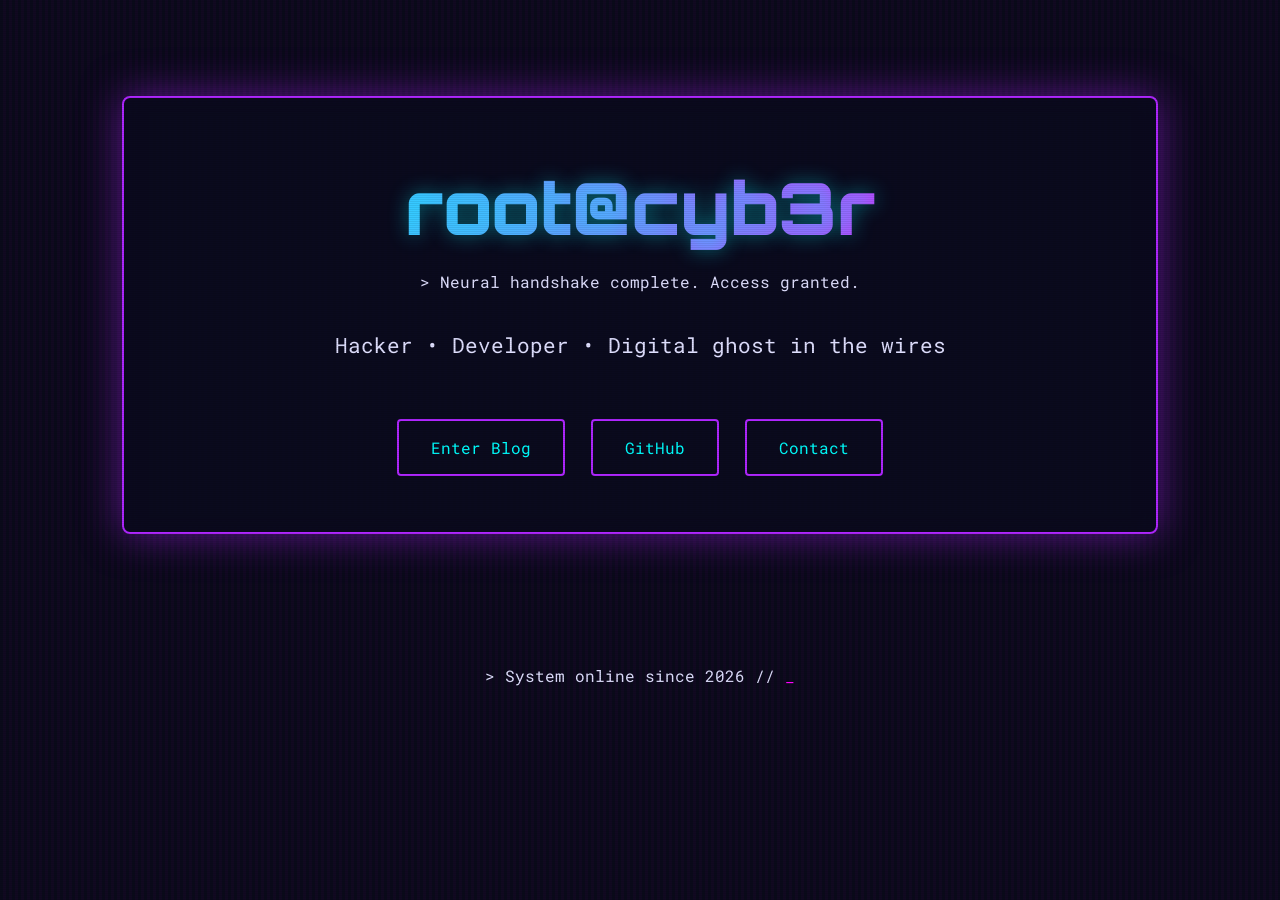
==== index.html @ 3de17099 "added content" ====
<!DOCTYPE html>
<html lang="en">
<head>
  <meta charset="UTF-8" />
  <meta name="viewport" content="width=device-width, initial-scale=1.0"/>
  <title>root@cyb3r</title>
  <link rel="stylesheet" href="assets/css/style.css" />
</head>
<body>
  <div class="glitch-bg"></div>

  <div class="container">
    <header>
      <div class="terminal-box">
        <h1 class="glitch" data-text="root@cyb3r">root@cyb3r</h1>
        <p>> Neural handshake complete. Access granted.</p>
        <p style="margin: 2rem 0; font-size: 1.3rem;">
          Hacker • Developer • Digital ghost in the wires
        </p>
        <div style="margin-top: 3rem;">
          <a href="blog/" class="btn">Enter Blog</a>
          <a href="https://github.com/YOUR_USERNAME" class="btn" target="_blank">GitHub</a>
          <a href="mailto:you@example.com" class="btn">Contact</a>
        </div>
      </div>
    </header>

    <footer>
      <p>> System online since <span id="year">2025</span> // <span style="color:var(--neon-pink)">_</span></p>
    </footer>
  </div>

  <script src="assets/js/main.js"></script>
</body>
</html>
---- assets/css/style.css ----
@import url('https://fonts.googleapis.com/css2?family=Orbitron:wght@400;700;900&family=Roboto+Mono:wght@300;400;700&display=swap');

:root {
  --neon-pink: #ff00ff;
  --neon-cyan: #00ffff;
  --neon-purple: #b026ff;
  --bg-dark: #0a0a1a;
  --darker: #050514;
  --text: #e0e0ff;
}

* { margin: 0; padding: 0; box-sizing: border-box; }

body {
  background: var(--bg-dark);
  color: var(--text);
  font-family: 'Roboto Mono', monospace;
  line-height: 1.7;
  overflow-x: hidden;
  position: relative;
}

/* Scanlines + Glitch BG */
body::before {
  content: '';
  position: fixed;
  inset: 0;
  background: repeating-linear-gradient(0deg, rgba(0,0,0,0.15), transparent 1px, transparent 2px);
  pointer-events: none;
  animation: scan 12s linear infinite;
  z-index: 10;
}
@keyframes scan { 0% { transform: translateY(0); } 100% { transform: translateY(4px); } }

.glitch-bg {
  position: fixed;
  inset: 0;
  background: linear-gradient(90deg, transparent 50%, rgba(255,0,255,0.03) 50%);
  background-size: 6px;
  animation: glitch 15s steps(60) infinite;
  pointer-events: none;
  z-index: 1;
}
@keyframes glitch { 0%,100% { transform: translateX(0); } 10% { transform: translateX(-3px); } 20% { transform: translateX(3px); } }

/* Layout */
.container {
  max-width: 1100px;
  margin: 0 auto;
  padding: 2rem;
  position: relative;
  z-index: 2;
}

header, footer {
  text-align: center;
  padding: 4rem 0;
}

h1, h2, h3 {
  font-family: 'Orbitron', sans-serif;
  background: linear-gradient(90deg, var(--neon-cyan), var(--neon-pink));
  -webkit-background-clip: text;
  -webkit-text-fill-color: transparent;
  text-shadow: 0 0 20px rgba(0,255,255,0.4);
}

h1 { font-size: 4.5rem; font-weight: 900; }
h2 { font-size: 2.5rem; margin: 2rem 0 1rem; }

.terminal-box {
  background: rgba(10,10,30,0.9);
  border: 2px solid var(--neon-purple);
  border-radius: 8px;
  padding: 3rem;
  box-shadow: 0 0 40px rgba(176,38,255,0.5);
  backdrop-filter: blur(10px);
}

a {
  color: var(--neon-cyan);
  text-decoration: none;
  transition: all 0.3s;
}
a:hover { color: var(--neon-pink); text-shadow: 0 0 10px var(--neon-pink); }

.btn {
  display: inline-block;
  padding: 0.8rem 2rem;
  border: 2px solid var(--neon-purple);
  border-radius: 4px;
  margin: 0.5rem;
  transition: all 0.4s;
}
.btn:hover {
  background: rgba(176,38,255,0.2);
  box-shadow: 0 0 20px var(--neon-purple);
  transform: translateY(-3px);
}

/* Blog styles */
.post-list { margin: 3rem 0; }
.post-card {
  background: rgba(20,20,40,0.6);
  border-left: 4px solid var(--neon-cyan);
  padding: 1.5rem;
  margin: 1.5rem 0;
  border-radius: 0 8px 8px 0;
  transition: all 0.3s;
}
.post-card:hover {
  border-left-color: var(--neon-pink);
  transform: translateX(10px);
  box-shadow: 0 0 20px rgba(255,0,255,0.2);
}
.post-meta {
  font-size: 0.9rem;
  opacity: 0.7;
  margin-bottom: 0.5rem;
}

/* Responsive */
@media (max-width: 768px) {
  h1 { font-size: 3rem; }
  .terminal-box { padding: 2rem; }
}
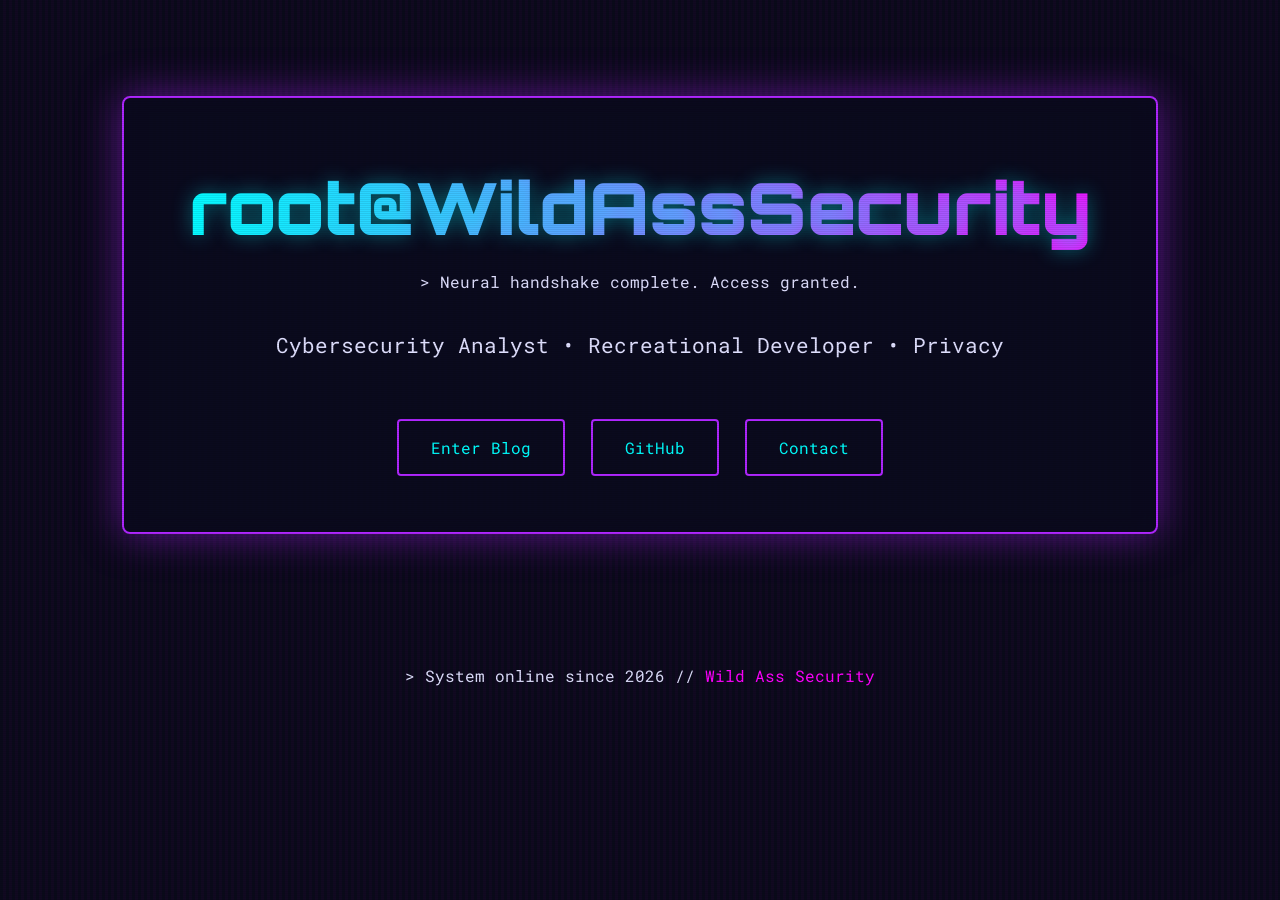
==== commit 5a0b14d4: "Added some small changes to the names and such" ====
--- a/index.html
+++ b/index.html
@@ -3,7 +3,7 @@
 <head>
   <meta charset="UTF-8" />
   <meta name="viewport" content="width=device-width, initial-scale=1.0"/>
-  <title>root@cyb3r</title>
+  <title>root@WildAssSecurity</title>
   <link rel="stylesheet" href="assets/css/style.css" />
 </head>
 <body>
@@ -12,21 +12,21 @@
   <div class="container">
     <header>
       <div class="terminal-box">
-        <h1 class="glitch" data-text="root@cyb3r">root@cyb3r</h1>
+        <h1 class="glitch" data-text="root@cyb3r">root@WildAssSecurity</h1>
         <p>> Neural handshake complete. Access granted.</p>
         <p style="margin: 2rem 0; font-size: 1.3rem;">
-          Hacker • Developer • Digital ghost in the wires
+          Cybersecurity Analyst • Recreational Developer • Privacy
         </p>
         <div style="margin-top: 3rem;">
           <a href="blog/" class="btn">Enter Blog</a>
-          <a href="https://github.com/YOUR_USERNAME" class="btn" target="_blank">GitHub</a>
-          <a href="mailto:you@example.com" class="btn">Contact</a>
+          <a href="https://github.com/Justin-Blacksher" class="btn" target="_blank">GitHub</a>
+          <a href="mailto:j.redwatersec@protonmail.ch" class="btn">Contact</a>
         </div>
       </div>
     </header>
 
     <footer>
-      <p>> System online since <span id="year">2025</span> // <span style="color:var(--neon-pink)">_</span></p>
+      <p>> System online since <span id="year">2025</span> // <span style="color:var(--neon-pink)"> Wild Ass Security</span></p>
     </footer>
   </div>
 
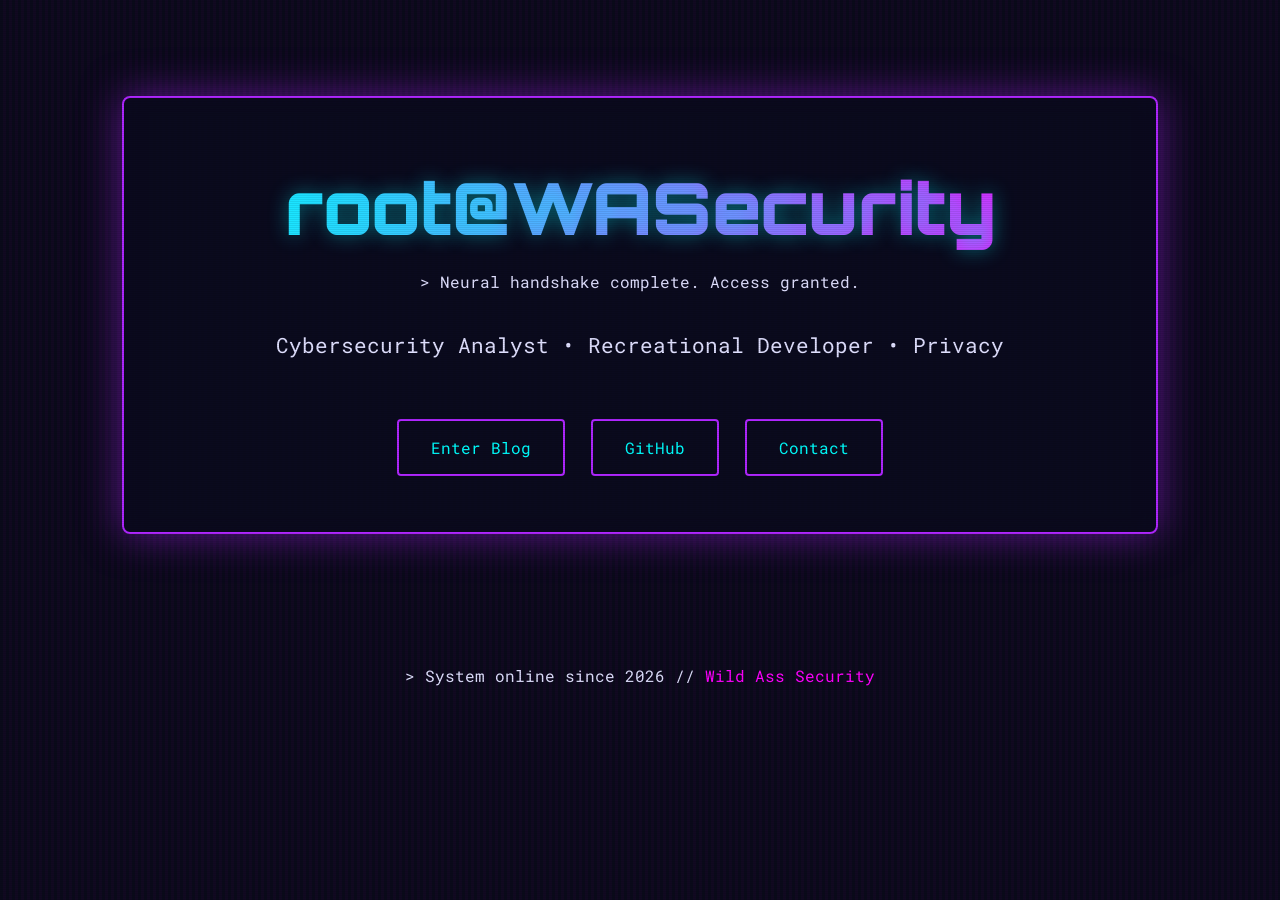
==== commit cb69393d: "More stupid corrections" ====
--- a/index.html
+++ b/index.html
@@ -3,7 +3,7 @@
 <head>
   <meta charset="UTF-8" />
   <meta name="viewport" content="width=device-width, initial-scale=1.0"/>
-  <title>root@WildAssSecurity</title>
+  <title>root@WASecurity</title>
   <link rel="stylesheet" href="assets/css/style.css" />
 </head>
 <body>
@@ -12,7 +12,7 @@
   <div class="container">
     <header>
       <div class="terminal-box">
-        <h1 class="glitch" data-text="root@cyb3r">root@WildAssSecurity</h1>
+        <h1 class="glitch" data-text="root@cyb3r">root@WASecurity</h1>
         <p>> Neural handshake complete. Access granted.</p>
         <p style="margin: 2rem 0; font-size: 1.3rem;">
           Cybersecurity Analyst • Recreational Developer • Privacy
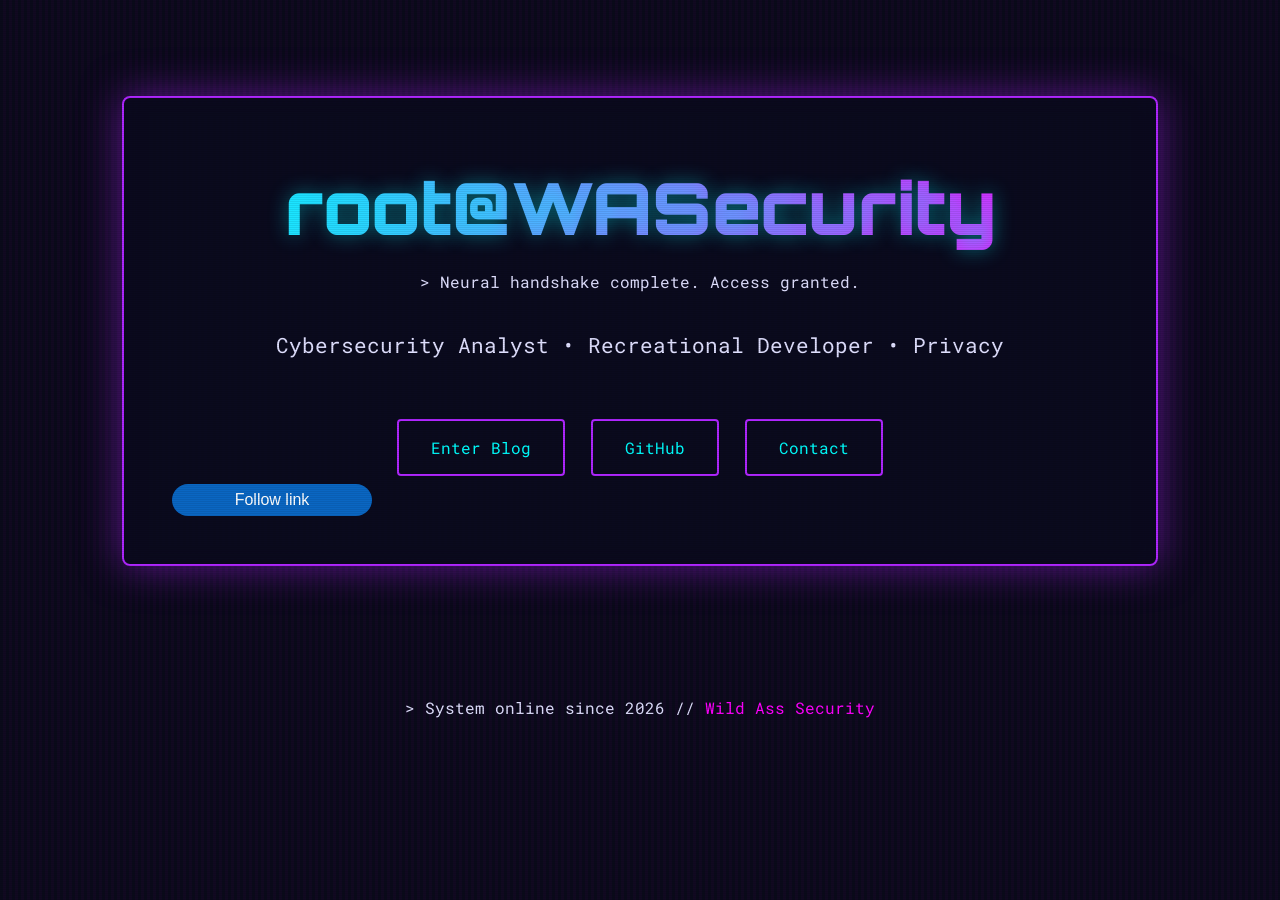
==== commit 49719c6a: "Add LinkedIn button and style to index.html" ====
--- a/index.html
+++ b/index.html
@@ -21,6 +21,8 @@
           <a href="blog/" class="btn">Enter Blog</a>
           <a href="https://github.com/Justin-Blacksher" class="btn" target="_blank">GitHub</a>
           <a href="mailto:j.redwatersec@protonmail.ch" class="btn">Contact</a>
+          <style>.libutton { display: flex; flex-direction: column; justify-content: center; padding: 7px; text-align: center; outline: none; text-decoration: none !important; color: #ffffff !important; width: 200px; height: 32px; border-radius: 16px; background-color: #0A66C2; font-family: "SF Pro Text", Helvetica, sans-serif; } </style>
+<a class="libutton" href="http://www.linkedin.com/comm/mynetwork/discovery-see-all?usecase=PEOPLE_FOLLOWS&followMember=justin-blacksher-1b1726176" target="_black">Follow link</a>
         </div>
       </div>
     </header>
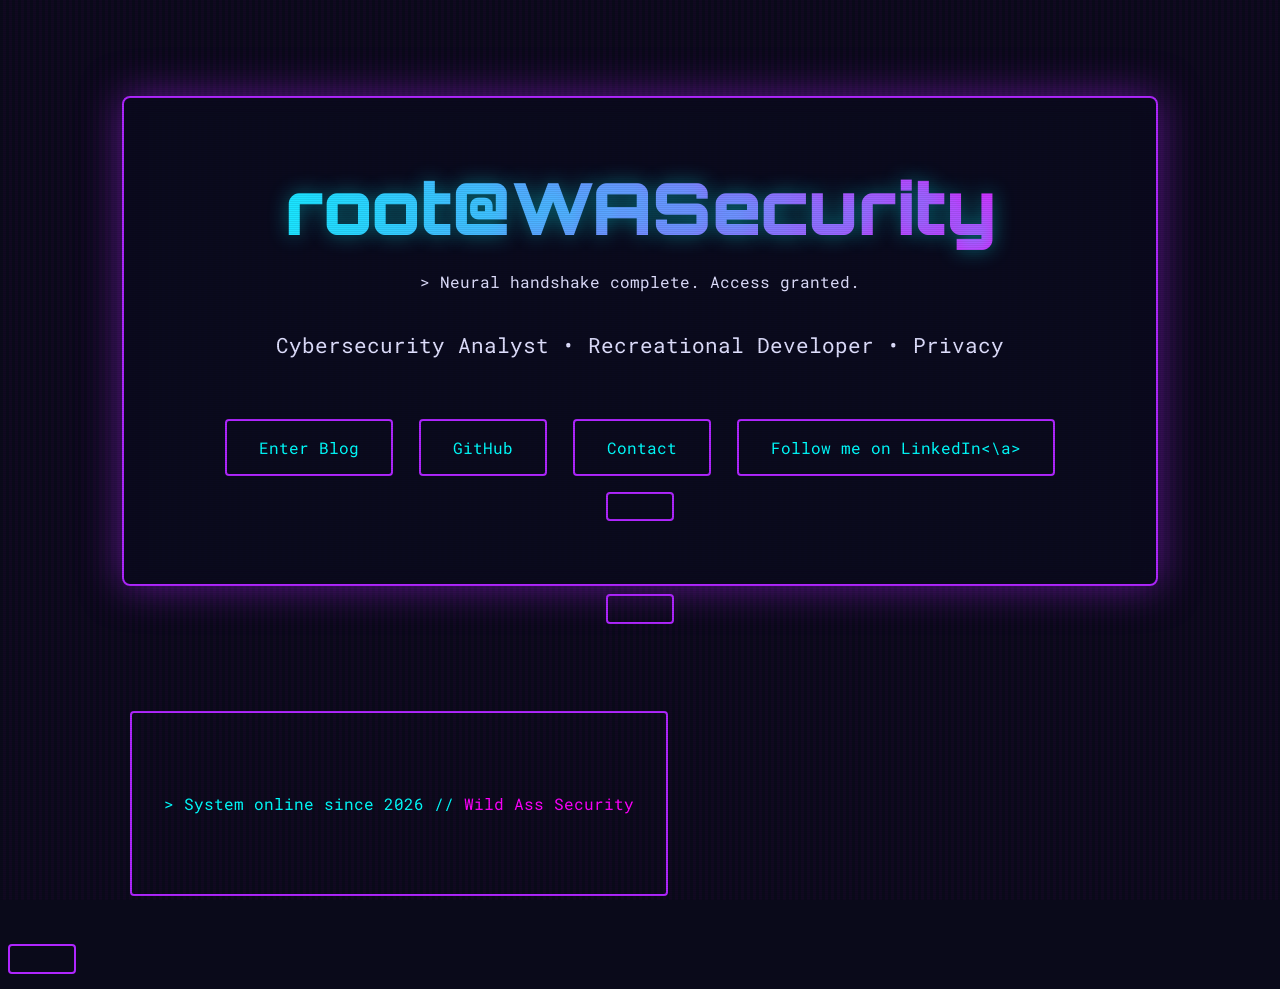
==== commit 3975803b: "Update LinkedIn link and button style" ====
--- a/index.html
+++ b/index.html
@@ -21,8 +21,7 @@
           <a href="blog/" class="btn">Enter Blog</a>
           <a href="https://github.com/Justin-Blacksher" class="btn" target="_blank">GitHub</a>
           <a href="mailto:j.redwatersec@protonmail.ch" class="btn">Contact</a>
-          <style>.libutton { display: flex; flex-direction: column; justify-content: center; padding: 7px; text-align: center; outline: none; text-decoration: none !important; color: #ffffff !important; width: 200px; height: 32px; border-radius: 16px; background-color: #0A66C2; font-family: "SF Pro Text", Helvetica, sans-serif; } </style>
-<a class="libutton" href="http://www.linkedin.com/comm/mynetwork/discovery-see-all?usecase=PEOPLE_FOLLOWS&followMember=justin-blacksher-1b1726176" target="_black">Follow link</a>
+          <a href="www.linkedin.com/comm/mynetwork/discovery-see-all?usecase=PEOPLE_FOLLOWS&followMember=justin-blacksher-1b1726176" class="btn">Follow me on LinkedIn<\a>
         </div>
       </div>
     </header>
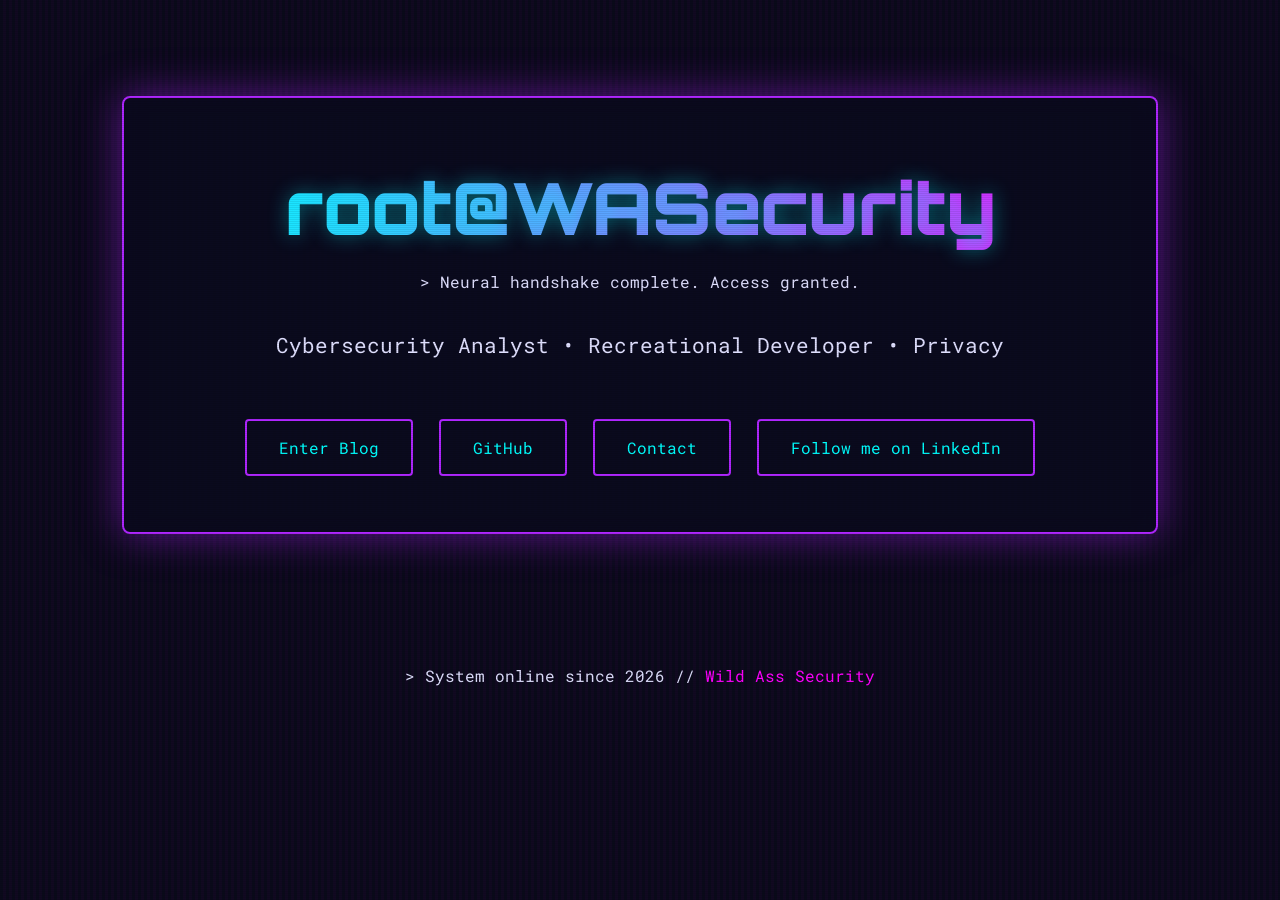
==== commit 1434be99: "Fix closing tag for LinkedIn link in index.html" ====
--- a/index.html
+++ b/index.html
@@ -21,7 +21,7 @@
           <a href="blog/" class="btn">Enter Blog</a>
           <a href="https://github.com/Justin-Blacksher" class="btn" target="_blank">GitHub</a>
           <a href="mailto:j.redwatersec@protonmail.ch" class="btn">Contact</a>
-          <a href="www.linkedin.com/comm/mynetwork/discovery-see-all?usecase=PEOPLE_FOLLOWS&followMember=justin-blacksher-1b1726176" class="btn">Follow me on LinkedIn<\a>
+          <a href="www.linkedin.com/comm/mynetwork/discovery-see-all?usecase=PEOPLE_FOLLOWS&followMember=justin-blacksher-1b1726176" class="btn">Follow me on LinkedIn</a>
         </div>
       </div>
     </header>
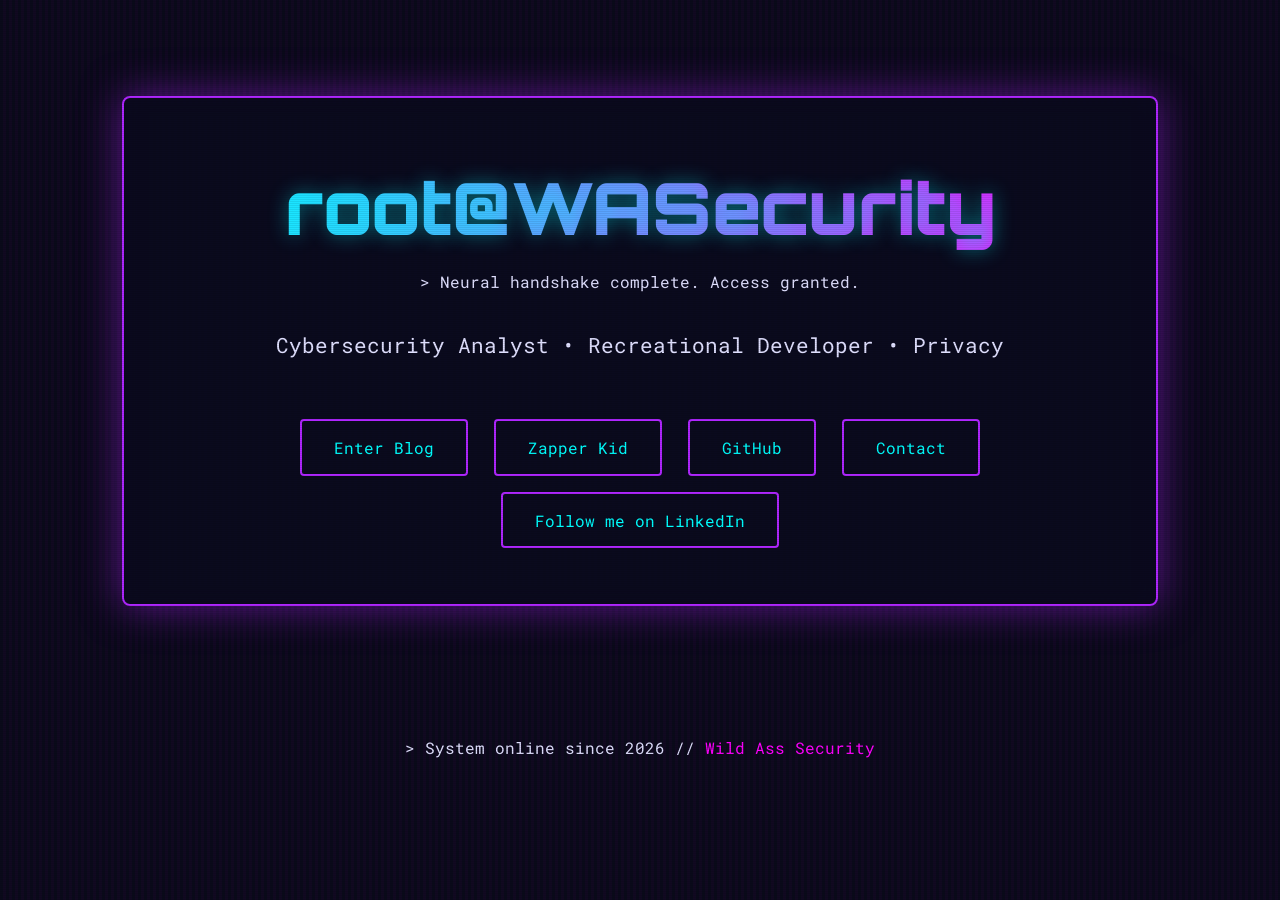
==== commit e387476d: "Update index.html" ====
--- a/index.html
+++ b/index.html
@@ -19,9 +19,10 @@
         </p>
         <div style="margin-top: 3rem;">
           <a href="blog/" class="btn">Enter Blog</a>
+          <a href="https://retro-rec-room.neocities.org/" class="btn">Zapper Kid</a>
           <a href="https://github.com/Justin-Blacksher" class="btn" target="_blank">GitHub</a>
           <a href="mailto:j.redwatersec@protonmail.ch" class="btn">Contact</a>
-          <a href="www.linkedin.com/comm/mynetwork/discovery-see-all?usecase=PEOPLE_FOLLOWS&followMember=justin-blacksher-1b1726176" class="btn">Follow me on LinkedIn</a>
+          <a href="www.linkedin.com/comm/mynetwork/discovery-see-all?usecase=PEOPLE_FOLLOWS&followMember=justin-blacksher-1b1726176" class="btn" target="_blank">Follow me on LinkedIn</a>
         </div>
       </div>
     </header>
